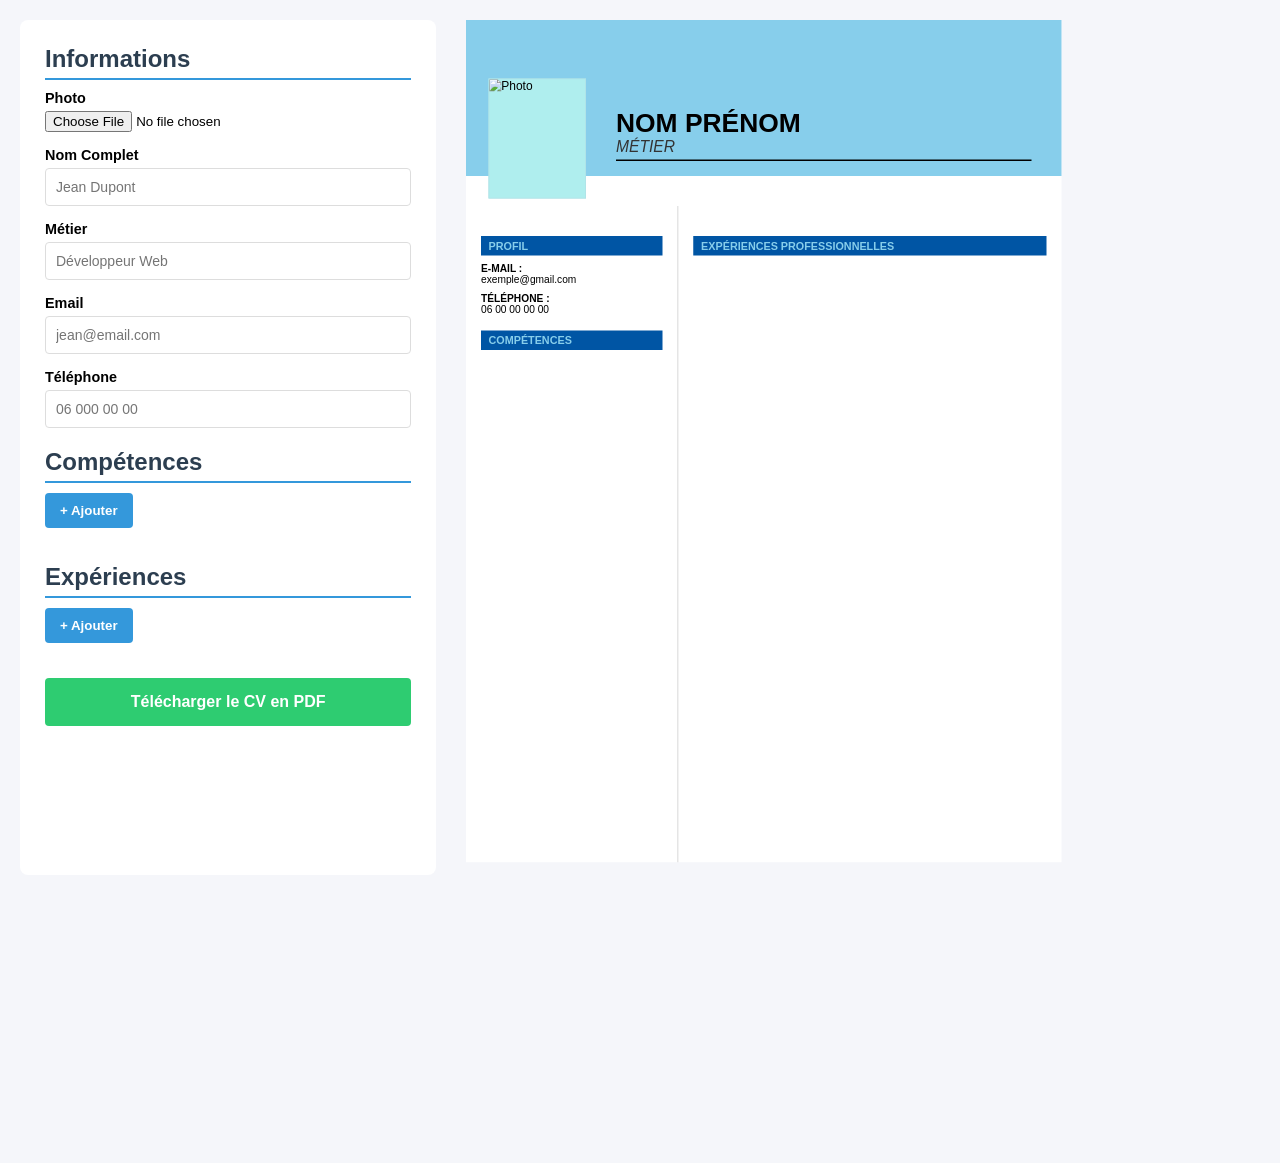
==== index.html @ 17354eae "Rename projet2.html to index.html" ====
<!DOCTYPE html>
<html lang="fr">
<head>
    <meta charset="UTF-8">
    <meta name="viewport" content="width=device-width, initial-scale=1.0">
    <title>Générateur de CV Moderne</title>
    <link rel="stylesheet" href="projet2.css">
    <script src="https://cloudflare.com"></script>
</head>
<body>

    <div class="container">
        <!-- FORMULAIRE (Sera totalement exclu du PDF) -->
        <div class="form-section">
            <h2>Informations</h2>
            <div class="form-group"><label>Photo</label><input type="file" id="input-photo" accept="image/*"></div>
            <div class="form-group"><label>Nom Complet</label><input type="text" id="input-name" placeholder="Jean Dupont"></div>
            <div class="form-group"><label>Métier</label><input type="text" id="input-title" placeholder="Développeur Web"></div>
            <div class="form-group"><label>Email</label><input type="email" id="input-email" placeholder="jean@email.com"></div>
            <div class="form-group"><label>Téléphone</label><input type="tel" id="input-phone" placeholder="06 000 00 00"></div>

            <h2>Compétences</h2>
            <div id="skills-container"></div>
            <button type="button" class="btn-add" id="btn-add-skill">+ Ajouter</button>

            <h2>Expériences</h2>
            <div id="experience-container"></div>
            <button type="button" class="btn-add" id="btn-add-experience">+ Ajouter</button>

             <button class="btn-download" id="btn-dowload-pdf: auto;" onclick="window.print()">Télécharger le CV en PDF</button>
    </div>

        <!-- SEULE CETTE PARTIE SORTIRA DANS LE PDF -->
        <div class="preview-section">
            <div id="cv-template">
                <div class="cv-top-banner">
                    <div class="cv-photo-container">
                        <img id="cv-photo" src="" alt="Photo">
                    </div>
                    <div class="cv-header-text">
                        <h1 id="cv-name">NOM PRÉNOM</h1>
                        <div class="title" id="cv-job-title">MÉTIER</div>
                        <hr class="header-line">
                    </div>
                </div>

                <div class="cv-body">
                    <div class="cv-left-col">
                        <h3 class="section-title-left">PROFIL</h3>
                        <div class="cv-contact-info">
                            <p><strong>E-MAIL :</strong><br><span id="cv-email">exemple@gmail.com</span></p>
                            <p><strong>TÉLÉPHONE :</strong><br><span id="cv-phone">06 00 00 00 00</span></p>
                        </div>

                        <h3 class="section-title-left">COMPÉTENCES</h3>
                        <ul class="cv-skills-list" id="cv-skills"></ul>
                    </div>

                    <div class="cv-right-col">
                        <h3 class="section-title-right">EXPÉRIENCES PROFESSIONNELLES</h3>
                        <div id="cv-experiences"></div>
                    </div>
                </div>
            </div>
        </div>
    </div>

    <script src="projet2.js"></script>
</body>
</html>
---- projet2.css ----
:root {
    --primary: #2c3e50;
    --accent: #3498db;
    --bg: #f5f6fa;
    --white: #ffffff;
}

* {
    box-sizing: border-box;
    margin: 0;
    padding: 0;
    font-family: 'Segoe UI', Tahoma, Geneva, Verdana, sans-serif;
}

body {
    background-color: var(--bg);
    padding: 20px;
    display: flex;
    justify-content: center;
}

.container {
    display: grid;
    grid-template-columns: 1fr 1fr;
    gap: 30px;
    max-width: 1300px;
    width: 100%;
}

/* --- Section Formulaire --- */
.form-section {
    background: var(--white);
    padding: 25px;
    border-radius: 8px;
    box-shadow: 0 4px 6px rgba(0,0,0,0);
    max-height: 95vh;
    overflow-y: auto;
}

h2 {
    margin: 20px 0 10px 0;
    color: var(--primary);
    border-bottom: 2px solid var(--accent);
    padding-bottom: 5px;
}
h2:first-child { margin-top: 0; }

.form-group { margin-bottom: 15px; }

label {
    display: block;
    margin-bottom: 5px;
    font-weight: 600;
    font-size: 0.9em;
}

input[type="text"], input[type="email"], input[type="tel"], textarea {
    width: 100%;
    padding: 10px;
    border: 1px solid #ddd;
    border-radius: 4px;
    font-size: 14px;
}

.dynamic-item {
    background: #f8f9fa;
    padding: 15px;
    border-left: 3px solid var(--accent);
    margin-bottom: 10px;
    border-radius: 0 4px 4px 0;
}

button {
    cursor: pointer;
    padding: 10px 15px;
    border: none;
    border-radius: 4px;
    font-weight: bold;
}

.btn-add { background-color: var(--accent); color: white; margin-bottom: 15px; }
.btn-remove { background-color: #e74c3c; color: white; padding: 5px 10px; font-size: 12px; margin-top: 5px; }
.btn-download { background-color: #2ecc71; color: white; width: 100%; padding: 15px; font-size: 16px; margin-top: 20px; }

/* --- Section Prévisualisation strict A4 --- */
.preview-section {
    position: sticky;
    top: 20px;
    height: max-content;
}

#cv-template {
    width: 210mm;
    height: 297mm;
    background: #ffffff;
    box-shadow: 0 4px 10px rgba( 0,0,0,0);
    display: flex;
    flex-direction: column;
    color: #000000;
    transform: scale(0.75);
    transform-origin: top left;
    box-sizing: border-box;
}

/* Bandeau du haut bleu ciel */
.cv-top-banner {
    background-color: #87CEEB; 
    height: 55mm;
    display: flex;
    align-items: flex-end;
    padding-left: 30px;
    position: relative;
}

.cv-photo-container {
    width: 130px;
    height: 160px;
    background: #AFEEEE;
    border: 1px solid #B0E0E6;
    overflow: hidden;
    position: absolute;
    bottom: -30px; 
    left: 30px;
    z-index: 10;
}

.cv-photo-container img { width: 100%; height: 100%; object-fit: cover; }

.cv-header-text {
    margin-left: 170px; 
    margin-bottom: 20px;
    width: 100%;
    padding-right: 40px;
}

.cv-header-text h1 { font-size: 2.2em; text-transform: uppercase; font-weight: 700; }
.cv-header-text .title { font-size: 1.3em; font-style: italic; color: #333; margin-bottom: 5px; }
.header-line { border: none; border-top: 2px solid #000; width: 100%; }

/* Corps du CV (Deux colonnes strictes) */
.cv-body {
    display: flex;
    flex-direction: row; 
    flex-grow: 1;
    padding-top: 40px; 
}

.cv-left-col {
    width: 75mm;
    padding: 20px;
    border-right: 1px solid #ccc; 
    flex-shrink: 0;
}

.cv-right-col {
    flex-grow: 1;
    padding: 20px;
}

/* Blocs de titres bleu bic */
.section-title-left, .section-title-right {
    background-color: #0055A4;
    color: #87CEEB;
    padding: 5px 10px;
    font-size: 0.9em;
    text-transform: uppercase;
    margin-top: 20px;
    margin-bottom: 10px;
}

.cv-contact-info p { font-size: 0.85em; margin-bottom: 10px; }
.cv-skills-list { list-style: none; font-size: 0.9em; padding-left: 5px; }
.cv-skills-list li { margin-bottom: 5px; }

.cv-experience-item { margin-bottom: 15px; }
.cv-experience-item h4 { font-size: 1em; color: #000; }
.cv-experience-item .duration { font-size: 0.85em; color: #555; margin-bottom: 3px; }
.cv-experience-item p { font-size: 0.9em; line-height: 1.4; }

/* Règle spécifique pour le moteur d'impression PDF */
@media print {
    body * { 
        visibility: hidden; 
    }
    #cv-template, 
    #cv-template * { 
        visibility: visible; 
    }
    #cv-template {
        position:absolute
        top: 0;
        left: 0;
        transform: scale(1);
    }
}
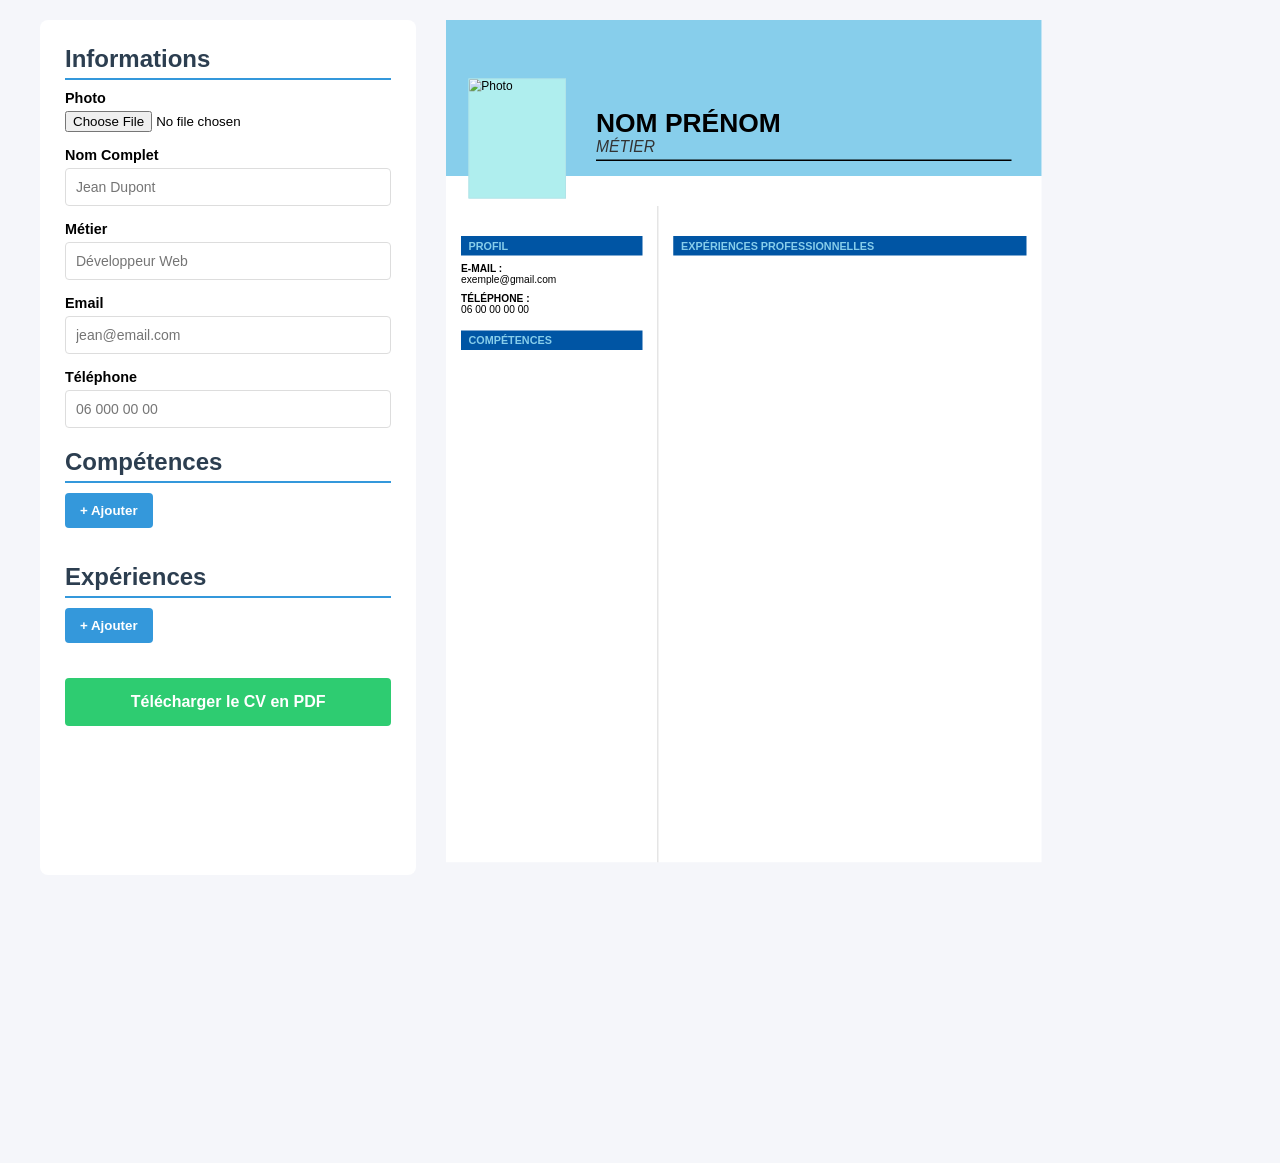
==== commit 175a869a: "Refactor index.html for improved layout and responsiveness Updated the HTML structure and viewport s" ====
--- a/projet2.css
+++ b/projet2.css
@@ -23,7 +23,7 @@
     display: grid;
     grid-template-columns: 1fr 1fr;
     gap: 30px;
-    max-width: 1300px;
+    max-width: 1200px;
     width: 100%;
 }
 
@@ -192,4 +192,4 @@
         left: 0;
         transform: scale(1);
     }
-}+}
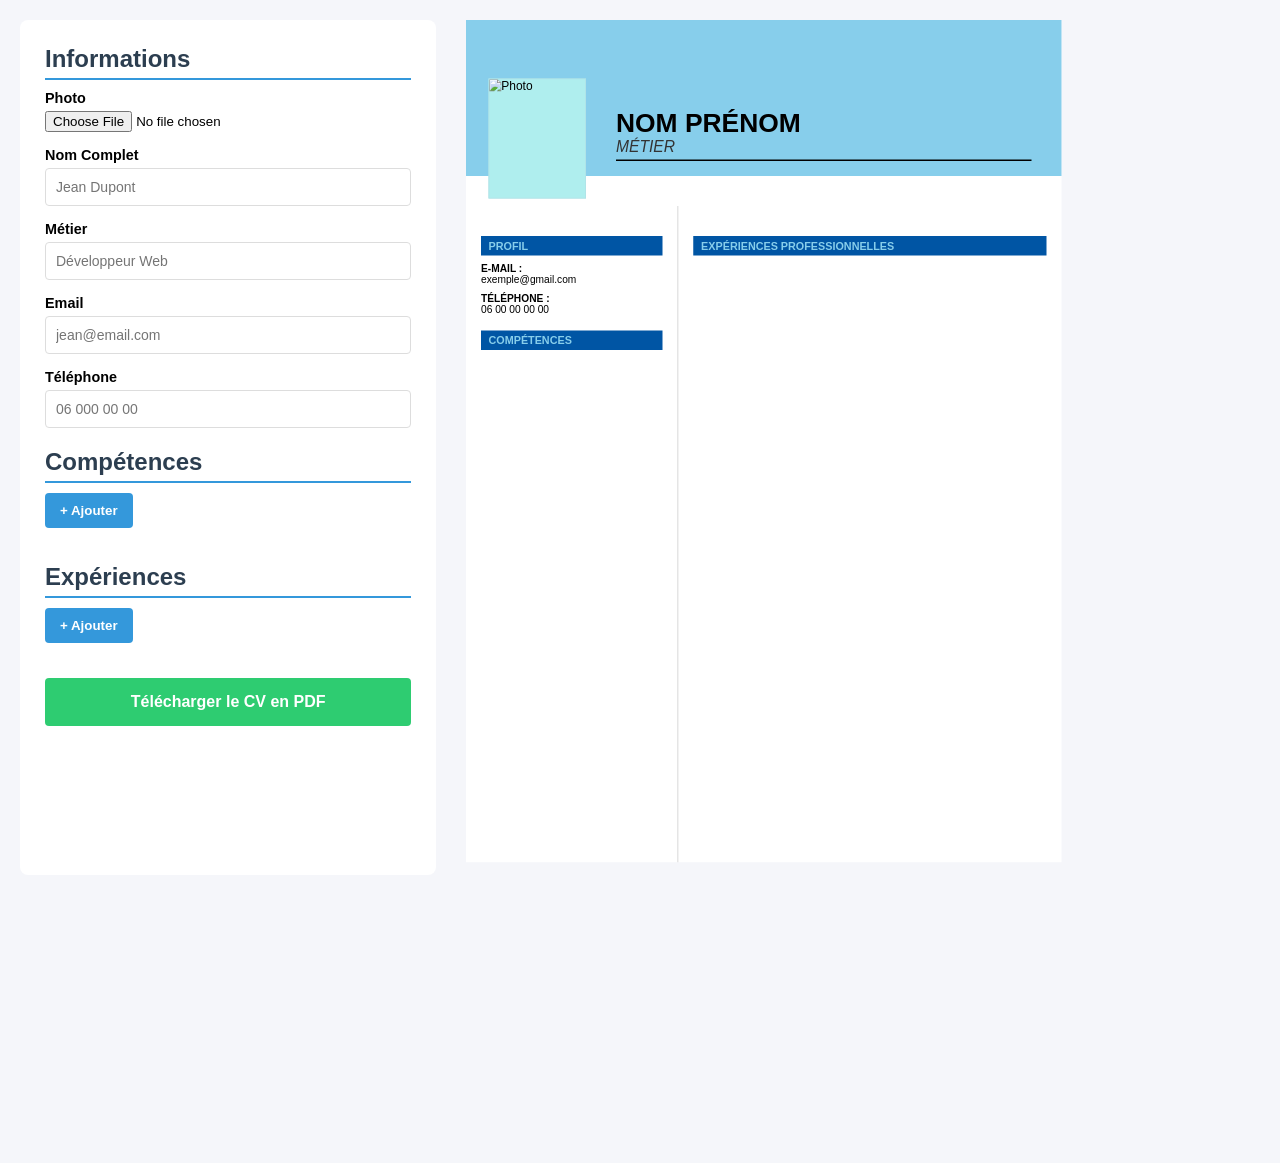
==== commit ff541b11: "Enhance index.html with responsive design Updated HTML structure and added responsive styles for bet" ====
--- a/index.html
+++ b/index.html
@@ -2,10 +2,30 @@
 <html lang="fr">
 <head>
     <meta charset="UTF-8">
-    <meta name="viewport" content="width=device-width, initial-scale=1.0">
+    <meta name="viewport" content="width=1350, initial-scale=0.3, maximum-scale=5.0, user-scalable=yes">
     <title>Générateur de CV Moderne</title>
     <link rel="stylesheet" href="projet2.css">
     <script src="https://cloudflare.com"></script>
+    <style>
+@media (max-width: 992px) {
+    body {
+        width: 1350px !important;
+        display: block !important;
+    }
+    .container {
+        display: grid !important;
+        grid-template-columns: 640px 640px !important;
+        width: 1350px !important;
+        margin: 0 auto !important;
+        gap: 30px !important;
+    }
+    .form-section, .preview-section {
+        max-height: none !important;
+        overflow: visible !important;
+        width: 100% !important;
+    }
+}
+</style>
 </head>
 <body>
 
--- a/projet2.css
+++ b/projet2.css
@@ -23,8 +23,9 @@
     display: grid;
     grid-template-columns: 1fr 1fr;
     gap: 30px;
-    max-width: 1200px;
-    width: 100%;
+    width: 1300px;
+    max-width: 100%;
+    margin: 0 auto; 
 }
 
 /* --- Section Formulaire --- */
@@ -87,6 +88,8 @@
     position: sticky;
     top: 20px;
     height: max-content;
+    width: 100%;            /* Ajoute cette ligne */
+    box-sizing: border-box; /* Ajoute cette ligne */
 }
 
 #cv-template {
@@ -193,3 +196,16 @@
         transform: scale(1);
     }
 }
+@media (max-width: 768px) {
+    body {
+        width: 1300px !important;
+    }
+    .container {
+        grid-template-columns: 630px 630px !important;
+        width: 1300px !important;
+    }
+    .form-section, .preview-section {
+        max-height: none !important;
+        overflow: visible !important;
+    }
+}
